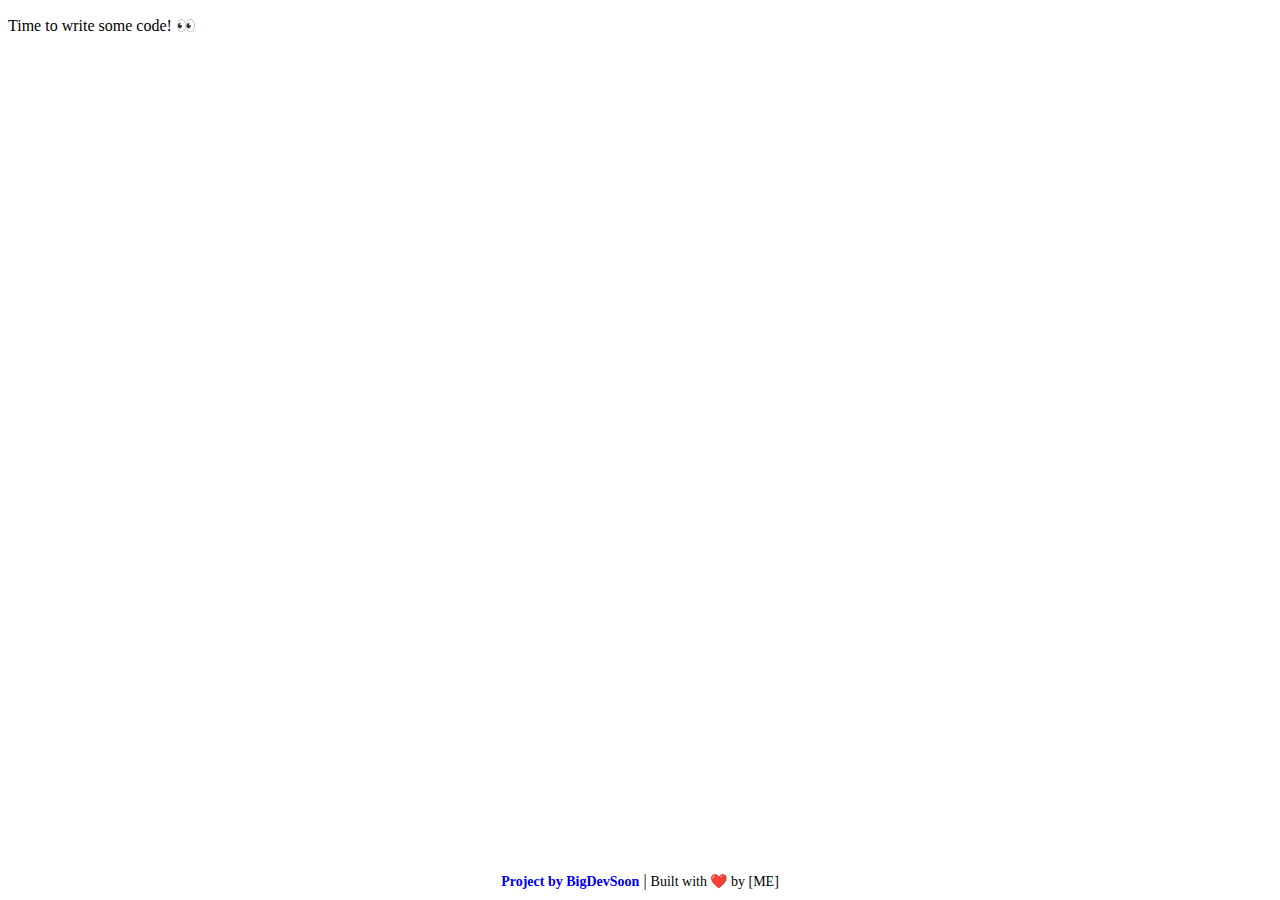
==== index.html @ 231c73af "Initial commit" ====
<!DOCTYPE html>
<html>
  <head>
    <bds />
    <link rel="stylesheet" href="index.css" />
    <script src="index.js" defer></script>
    <title>BigDevSoon - Tic Tac Toe Project</title>
  </head>
  <body>
    <!-- Place below is for your own exciting code -->
    <p>Time to write some code! 👀</p>
    <!-- Change the [ME] part to your own name/GitHub link -->
    <div class="footer">
      <a href="https://bigdevsoon.me" target="_blank" rel="noopener noreferrer"
        >Project by BigDevSoon</a
      >
      |
      <span>Built with ❤️ by [ME]</span>
    </div>
  </body>
</html>
---- index.css ----
/* This is an example CSS file, feel free to remove/edit it anytime */
.footer {
  position: absolute;
  bottom: 0;
  left: 0;
  right: 0;
  padding: 10px;
  text-align: center;
}

.footer a {
  font-size: 14px;
  font-weight: bold;
  text-decoration: none;
}

.footer span {
  font-size: 14px;
}
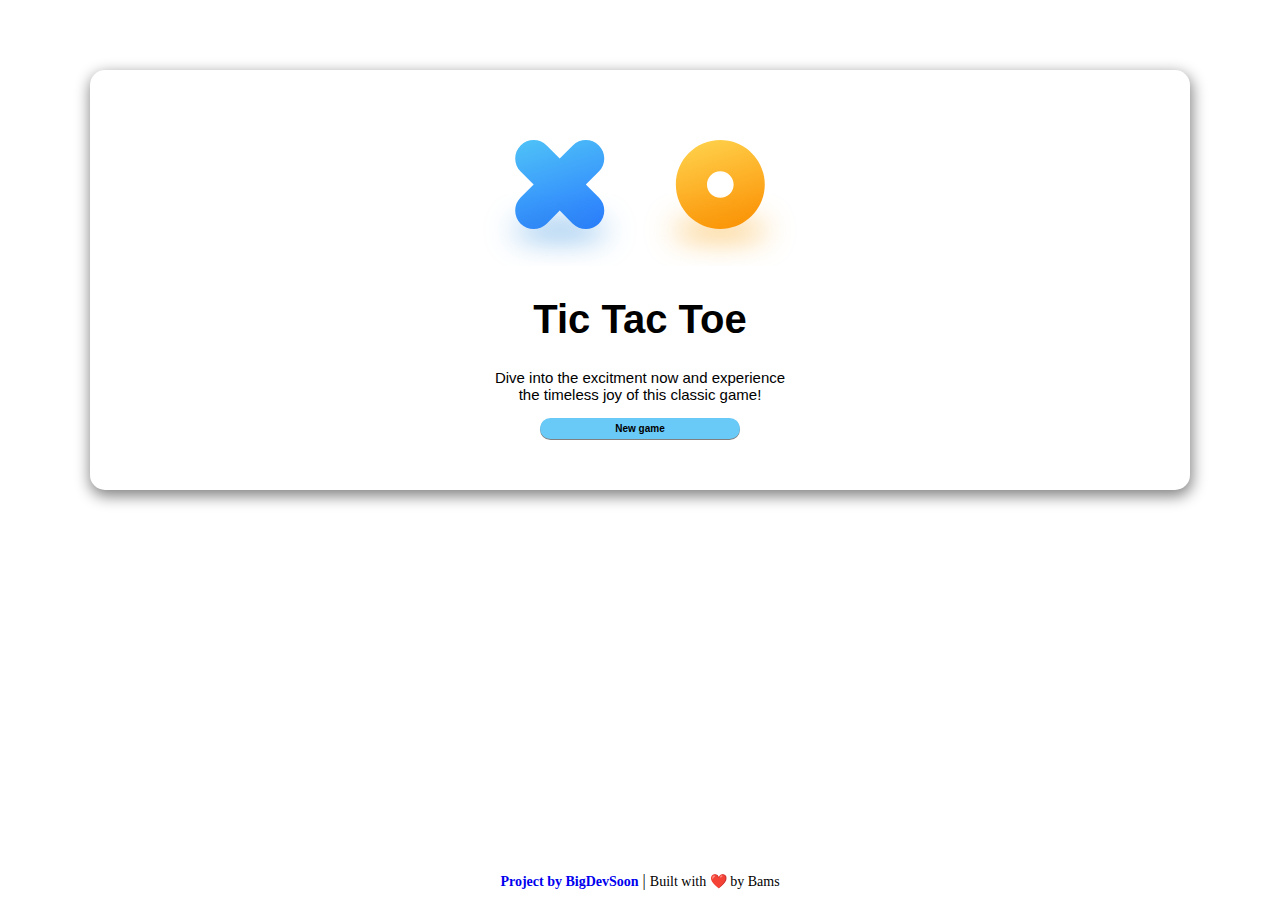
==== commit 92435d3c: "no changes" ====
--- a/index.html
+++ b/index.html
@@ -8,14 +8,20 @@
   </head>
   <body>
     <!-- Place below is for your own exciting code -->
-    <p>Time to write some code! 👀</p>
+    <div class="main">
+      <img src="./assets/icons/o.svg" alt="o">
+      <img src="./assets/icons/x.svg" alt="x">
+      <h1>Tic Tac Toe</h1>
+      <p>Dive into the excitment now and experience <br>the timeless joy of this classic game!</p>
+      <button class="btn-1">New game</button>
+   </div>
     <!-- Change the [ME] part to your own name/GitHub link -->
     <div class="footer">
       <a href="https://bigdevsoon.me" target="_blank" rel="noopener noreferrer"
         >Project by BigDevSoon</a
       >
       |
-      <span>Built with ❤️ by [ME]</span>
+      <span>Built with ❤️ by Bams</span>
     </div>
   </body>
 </html>
--- a/index.css
+++ b/index.css
@@ -1,4 +1,51 @@
 /* This is an example CSS file, feel free to remove/edit it anytime */
+
+body {
+  margin: 0;
+  padding: 0;
+  box-sizing: border-box;
+  display: flex;
+  justify-content: center;
+  align-items: center;
+}
+
+.main{
+ background-color: white;
+ box-shadow: 1px 5px 15px 1px grey;
+ width: 1100px;
+ height: 350px;
+ border-radius: 15px;
+ margin-top: 70px;
+ padding-top: 70px;
+ text-align: center;
+ font-family:'Franklin Gothic Medium', 'Arial Narrow', Arial, sans-serif;
+ animation-name: fadeIn;
+ animation-duration: 3s;
+ animation-iteration-count: 1;
+}
+
+.btn-1{
+  width: 200px;
+  font-size: 10px;
+  font-weight: bold;
+  padding: 5px;
+  border-radius: 25px;
+  border: 0px;
+  background-color:rgb(105, 202, 247);
+  box-shadow: 0px 1px 0.1px grey;
+  cursor: pointer;
+}
+
+h1 {
+  font-size: 40px;
+}
+
+p {
+  font-size: 15px;
+}
+
+
+
 .footer {
   position: absolute;
   bottom: 0;
@@ -17,3 +64,16 @@
 .footer span {
   font-size: 14px;
 }
+
+@keyframes fadeIn{
+  from { 
+    opacity: 0
+  }
+
+  to { 
+    opacity: 1
+  }
+  
+  
+  
+}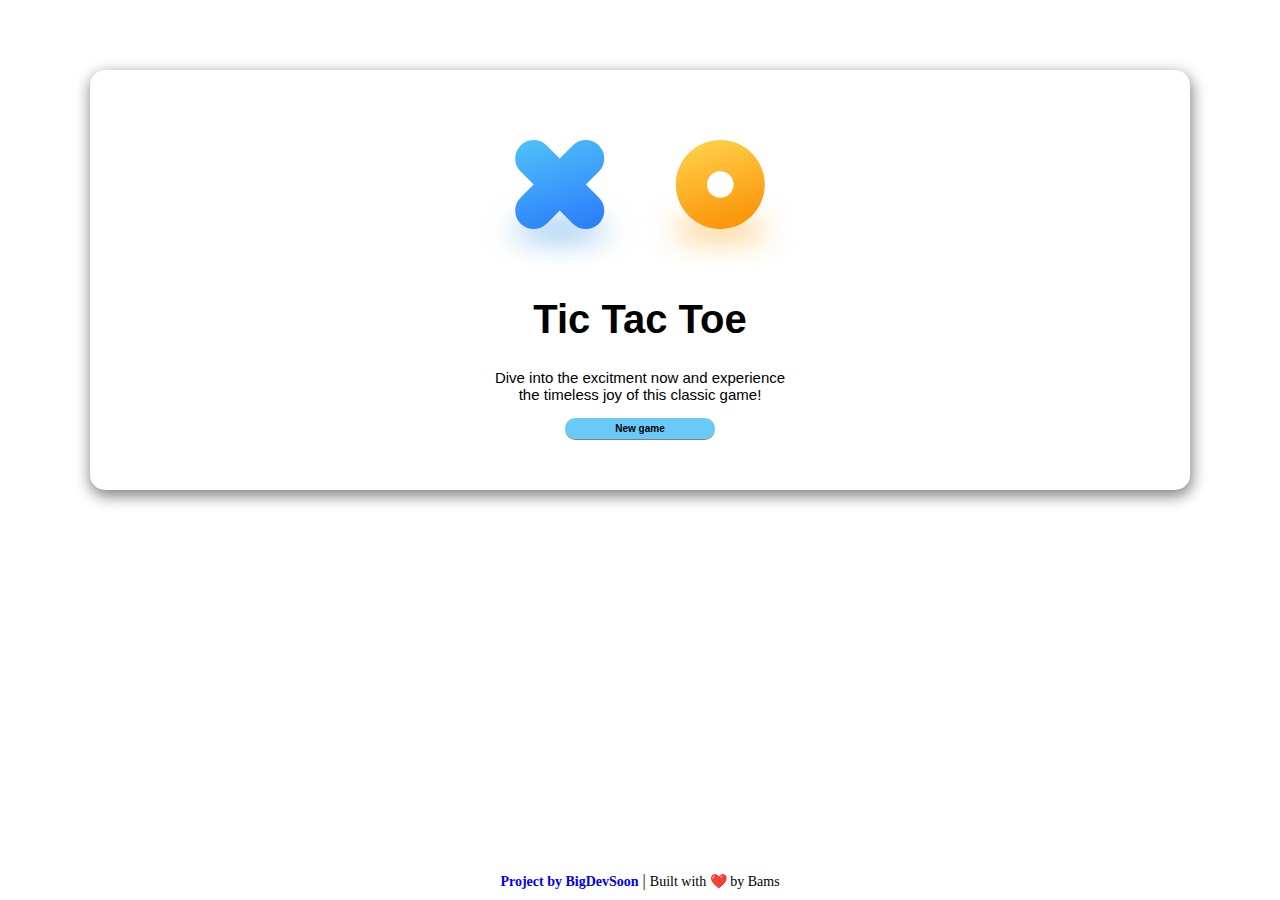
==== commit b8adf9e8: "second page included" ====
--- a/index.html
+++ b/index.html
@@ -3,6 +3,7 @@
   <head>
     <bds />
     <link rel="stylesheet" href="index.css" />
+    <link rel="html" href="page2.html">
     <script src="index.js" defer></script>
     <title>BigDevSoon - Tic Tac Toe Project</title>
   </head>
@@ -13,7 +14,7 @@
       <img src="./assets/icons/x.svg" alt="x">
       <h1>Tic Tac Toe</h1>
       <p>Dive into the excitment now and experience <br>the timeless joy of this classic game!</p>
-      <button class="btn-1">New game</button>
+      <a href="page2.html" class="button">New game</a>
    </div>
     <!-- Change the [ME] part to your own name/GitHub link -->
     <div class="footer">
--- a/index.css
+++ b/index.css
@@ -24,17 +24,19 @@
  animation-iteration-count: 1;
 }
 
-.btn-1{
-  width: 200px;
+.button{
   font-size: 10px;
   font-weight: bold;
-  padding: 5px;
+  padding: 5px 50px;
   border-radius: 25px;
   border: 0px;
   background-color:rgb(105, 202, 247);
   box-shadow: 0px 1px 0.1px grey;
   cursor: pointer;
+  text-decoration: none;
+  color: black;
 }
+
 
 h1 {
   font-size: 40px;
